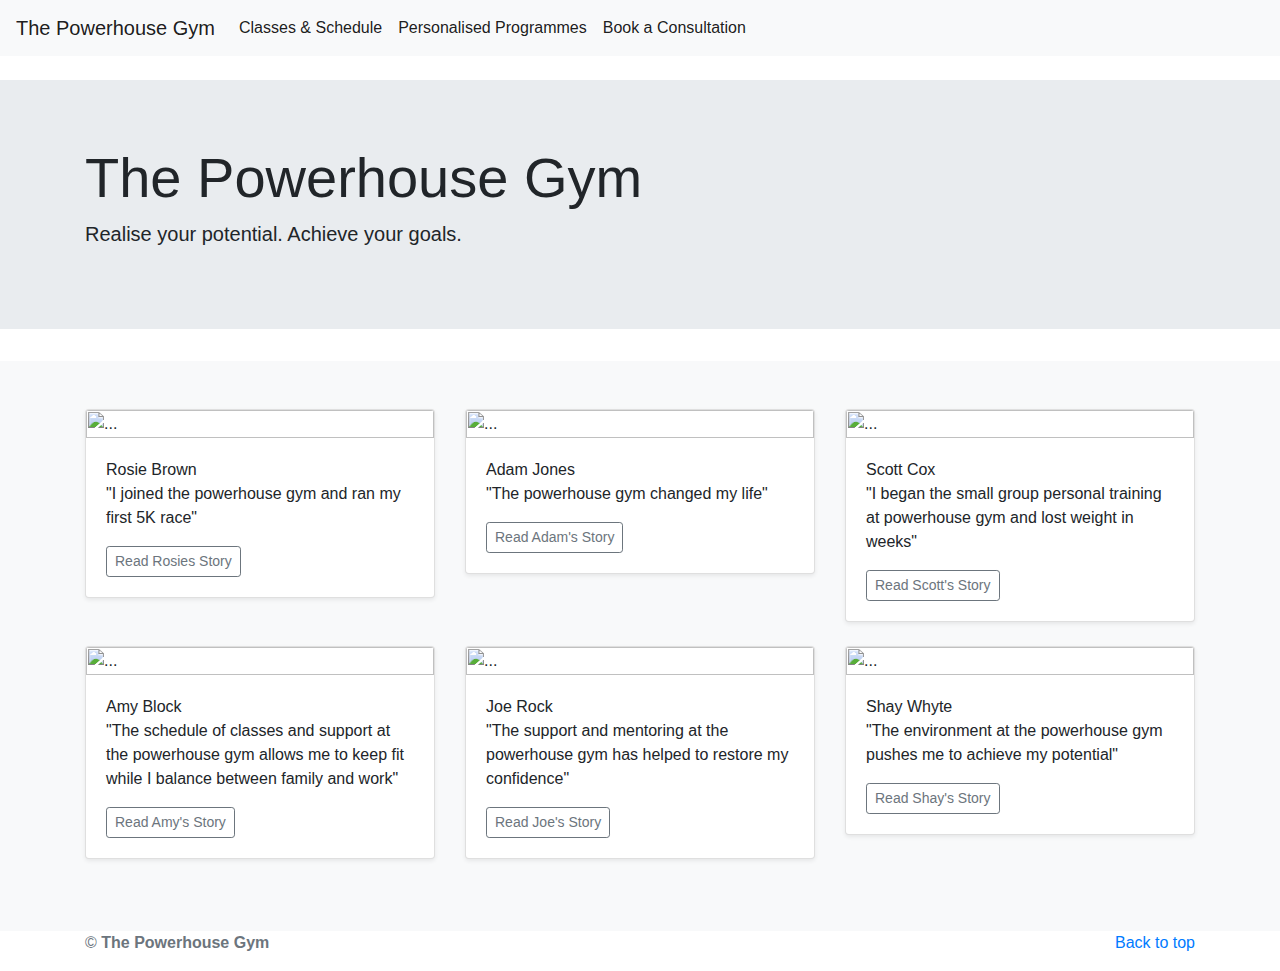
==== index.html @ 160764fe "Initial Commit" ====
<!DOCTYPE hmtl>
<html>
	<head>
		<title>The Powerhouse Gym</title>
		
		<link rel="stylesheet" href="https://stackpath.bootstrapcdn.com/bootstrap/4.3.1/css/bootstrap.min.css" integrity="sha384-ggOyR0iXCbMQv3Xipma34MD+dH/1fQ784/j6cY/iJTQUOhcWr7x9JvoRxT2MZw1T" crossorigin="anonymous">
		<link rel="stylesheet" href="https://stackpath.bootstrapcdn.com/bootstrap/4.3.1/css/bootstrap.min.css" integrity="sha384-ggOyR0iXCbMQv3Xipma34MD+dH/1fQ784/j6cY/iJTQUOhcWr7x9JvoRxT2MZw1T" crossorigin="anonymous">
		<script src="https://stackpath.bootstrapcdn.com/bootstrap/4.3.1/js/bootstrap.min.js" integrity="sha384-JjSmVgyd0p3pXB1rRibZUAYoIIy6OrQ6VrjIEaFf/nJGzIxFDsf4x0xIM+B07jRM" crossorigin="anonymous"></script>
		<!–– Responsive ––>
		<meta name="viewport" content="width=device-width, initial-scale=1">
		
	</head>

	<body>
		
		<!–– Navbar ––>
		
		<nav class="navbar navbar-expand-lg navbar-light bg-light">
		
		<a class="navbar-brand" href="#">The Powerhouse Gym</a>
		<button class="navbar-toggler" type="button" data-toggle="collapse" data-target="#navbarNavAltMarkup" aria-controls="navbarNavAltMarkup" aria-expanded="false" aria-label="Toggle navigation">
		<span class="navbar-toggler-icon"></span>
		</button>
		<div class="collapse navbar-collapse" id="navbarNavAltMarkup">
		<div class="navbar-nav">
		<a class="nav-item nav-link active" href="#">Classes & Schedule <span class="sr-only">(current)</span></a>
		<a class="nav-item nav-link active" href="#">Personalised Programmes <span class="sr-only">(current)</span></a>
		<a class="nav-item nav-link active" href="#">Book a Consultation <span class="sr-only">(current)</span></a>
		</div>
		</div>
		
		</nav>
		
		<span> </br> </span>
	  
		<!–– Jumbotron ––>
		
		<div class="jumbotron jumbotron-fluid">
		
			<div class="container">
			<h1 class="display-4">The Powerhouse Gym</h1>
			<p class="lead">Realise your potential. Achieve your goals.</p>
			</div>
		
		</div>
		
		
		<!–– Cards ––>
		
		<div class="album py-5 bg-light">
		<div class="container">
		<div class="row">
	 
			<div class="col-md-4">
			<div class="card mb-4 shadow-sm">
			<img src="assets/images/Rosie.jpg" class="card-img-top" alt="...">
			<div class="card-body">
			<p class="card-text">Rosie Brown<br /> "I joined the powerhouse gym and ran my first 5K race"</p>
			<div class="d-flex justify-content-between align-items-center">
			<div class="btn-group">
			<button type="button" class="btn btn-sm btn-outline-secondary">Read Rosies Story</button>
			</div>
			</div>
			</div>
			</div>
			</div>
		
			<div class="col-md-4">
			<div class="card mb-4 shadow-sm">
			<img src="assets/images/Adam.jpg" class="card-img-top" alt="...">
			<div class="card-body">
			<p class="card-text">Adam Jones<br /> "The powerhouse gym changed my life"</p>
			<div class="d-flex justify-content-between align-items-center">
			<div class="btn-group">
			<button type="button" class="btn btn-sm btn-outline-secondary">Read Adam's Story</button>
			</div>
			</div>
			</div>
			</div>
			</div>
			
			<div class="col-md-4">
			<div class="card mb-4 shadow-sm">
			<img src="assets/images/Scott.jpg" class="card-img-top" alt="...">
			<div class="card-body">
			<p class="card-text">Scott Cox<br /> "I began the small group personal training at powerhouse gym and lost weight in weeks"</p>
			<div class="d-flex justify-content-between align-items-center">
			<div class="btn-group">
			<button type="button" class="btn btn-sm btn-outline-secondary">Read Scott's Story</button>
			</div>
			</div>
			</div>
			</div>
			</div>
			
			<div class="col-md-4">
			<div class="card mb-4 shadow-sm">
			<img src="assets/images/Amy.jpg" class="card-img-top" alt="...">
			<div class="card-body">
			<p class="card-text">Amy Block<br /> "The schedule of classes and support at the powerhouse gym allows me to keep fit while I balance between family and work"</p>
			<div class="d-flex justify-content-between align-items-center">
			<div class="btn-group">
			<button type="button" class="btn btn-sm btn-outline-secondary">Read Amy's Story</button>
			</div>
			</div>
			</div>
			</div>
			</div>
			
			<div class="col-md-4">
			<div class="card mb-4 shadow-sm">
			<img src="assets/images/Joe.jpg" class="card-img-top" alt="...">
			<div class="card-body">
			<p class="card-text">Joe Rock<br /> "The support and mentoring at the powerhouse gym has helped to restore my confidence"</p>
			<div class="d-flex justify-content-between align-items-center">
			<div class="btn-group">
			<button type="button" class="btn btn-sm btn-outline-secondary">Read Joe's Story</button>
			</div>
			</div>
			</div>
			</div>
			</div>
			
			<div class="col-md-4">
			<div class="card mb-4 shadow-sm">
			<img src="assets/images/Shay.jpg" class="card-img-top" alt="...">
			<div class="card-body">
			<p class="card-text">Shay Whyte<br /> "The environment at the powerhouse gym pushes me to achieve my potential"</p>
			<div class="d-flex justify-content-between align-items-center">
			<div class="btn-group">
			<button type="button" class="btn btn-sm btn-outline-secondary">Read Shay's Story</button>
			</div>
			</div>
			</div>
			</div>
			</div>
		
		</div>
		</div>
		</div>
	
	  

		
		
	</body>
	
	
	<!–– Footer ––>
	
		<footer class="text-muted">
		
		<div class="container">
		<p class="float-right">
		<a href="#">Back to top</a>
		</p>
		<p>&copy; <strong>The Powerhouse Gym</strong></p>
		</div>
		
		</footer>
	
</html>
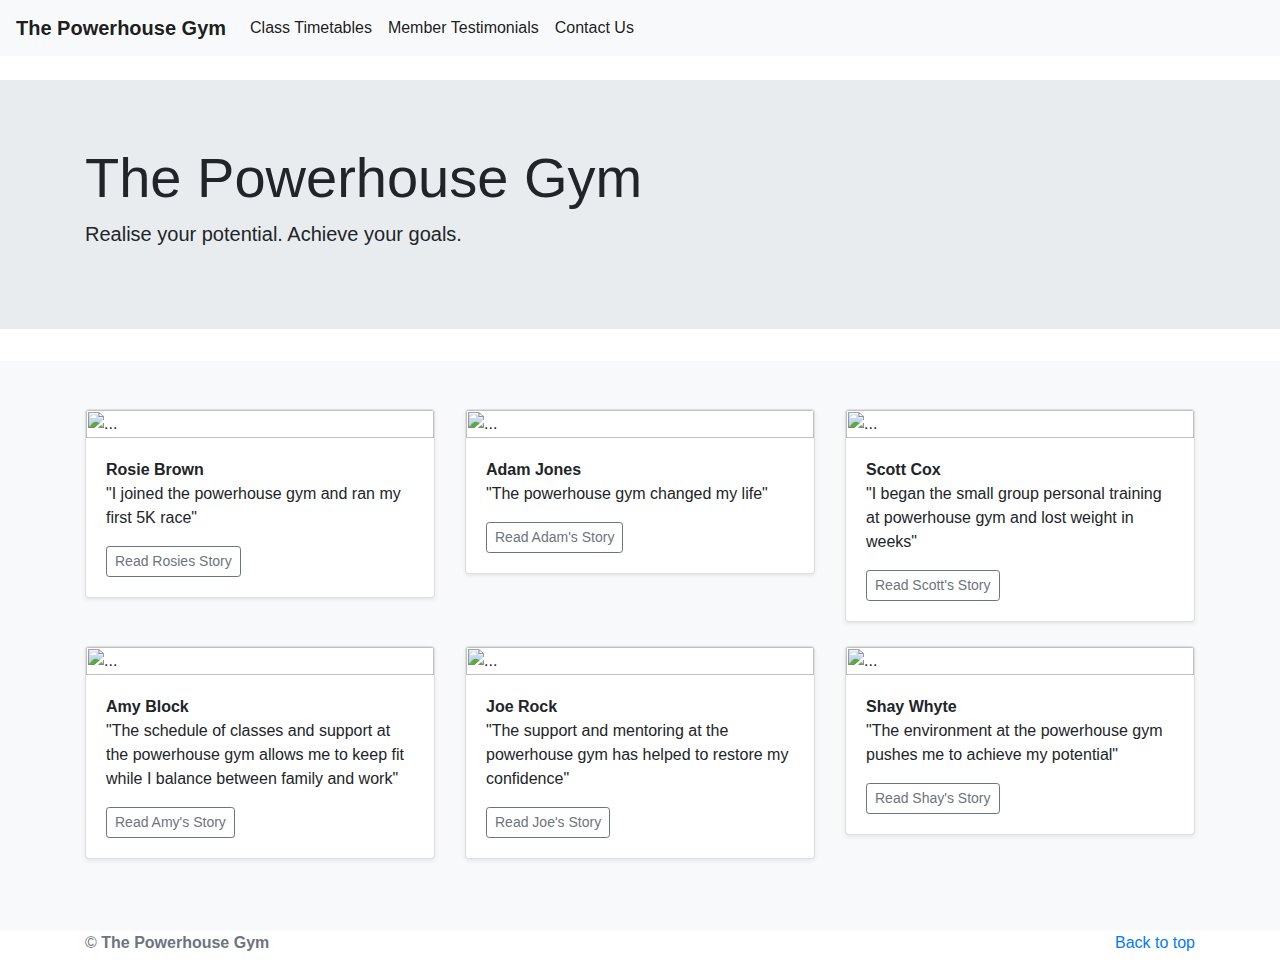
==== commit dd455a71: "Second Commit" ====
--- a/index.html
+++ b/index.html
@@ -6,6 +6,7 @@
 		<link rel="stylesheet" href="https://stackpath.bootstrapcdn.com/bootstrap/4.3.1/css/bootstrap.min.css" integrity="sha384-ggOyR0iXCbMQv3Xipma34MD+dH/1fQ784/j6cY/iJTQUOhcWr7x9JvoRxT2MZw1T" crossorigin="anonymous">
 		<link rel="stylesheet" href="https://stackpath.bootstrapcdn.com/bootstrap/4.3.1/css/bootstrap.min.css" integrity="sha384-ggOyR0iXCbMQv3Xipma34MD+dH/1fQ784/j6cY/iJTQUOhcWr7x9JvoRxT2MZw1T" crossorigin="anonymous">
 		<script src="https://stackpath.bootstrapcdn.com/bootstrap/4.3.1/js/bootstrap.min.js" integrity="sha384-JjSmVgyd0p3pXB1rRibZUAYoIIy6OrQ6VrjIEaFf/nJGzIxFDsf4x0xIM+B07jRM" crossorigin="anonymous"></script>
+		
 		<!–– Responsive ––>
 		<meta name="viewport" content="width=device-width, initial-scale=1">
 		
@@ -17,15 +18,15 @@
 		
 		<nav class="navbar navbar-expand-lg navbar-light bg-light">
 		
-		<a class="navbar-brand" href="#">The Powerhouse Gym</a>
+		<a class="navbar-brand" href="#"><strong>The Powerhouse Gym</strong></a>
 		<button class="navbar-toggler" type="button" data-toggle="collapse" data-target="#navbarNavAltMarkup" aria-controls="navbarNavAltMarkup" aria-expanded="false" aria-label="Toggle navigation">
 		<span class="navbar-toggler-icon"></span>
 		</button>
 		<div class="collapse navbar-collapse" id="navbarNavAltMarkup">
 		<div class="navbar-nav">
-		<a class="nav-item nav-link active" href="#">Classes & Schedule <span class="sr-only">(current)</span></a>
-		<a class="nav-item nav-link active" href="#">Personalised Programmes <span class="sr-only">(current)</span></a>
-		<a class="nav-item nav-link active" href="#">Book a Consultation <span class="sr-only">(current)</span></a>
+		<a class="nav-item nav-link active" href="#">Class Timetables <span class="sr-only">(current)</span></a>
+		<a class="nav-item nav-link active" href="#">Member Testimonials <span class="sr-only">(current)</span></a>
+		<a class="nav-item nav-link active" href="#">Contact Us <span class="sr-only">(current)</span></a>
 		</div>
 		</div>
 		
@@ -38,7 +39,7 @@
 		<div class="jumbotron jumbotron-fluid">
 		
 			<div class="container">
-			<h1 class="display-4">The Powerhouse Gym</h1>
+			<h1 class="display-4"><strong>The Powerhouse Gym</strong></h1>
 			<p class="lead">Realise your potential. Achieve your goals.</p>
 			</div>
 		
@@ -55,7 +56,7 @@
 			<div class="card mb-4 shadow-sm">
 			<img src="assets/images/Rosie.jpg" class="card-img-top" alt="...">
 			<div class="card-body">
-			<p class="card-text">Rosie Brown<br /> "I joined the powerhouse gym and ran my first 5K race"</p>
+			<p class="card-text"><strong>Rosie Brown</strong><br /> "I joined the powerhouse gym and ran my first 5K race"</p>
 			<div class="d-flex justify-content-between align-items-center">
 			<div class="btn-group">
 			<button type="button" class="btn btn-sm btn-outline-secondary">Read Rosies Story</button>
@@ -69,7 +70,7 @@
 			<div class="card mb-4 shadow-sm">
 			<img src="assets/images/Adam.jpg" class="card-img-top" alt="...">
 			<div class="card-body">
-			<p class="card-text">Adam Jones<br /> "The powerhouse gym changed my life"</p>
+			<p class="card-text"><strong>Adam Jones</strong><br /> "The powerhouse gym changed my life"</p>
 			<div class="d-flex justify-content-between align-items-center">
 			<div class="btn-group">
 			<button type="button" class="btn btn-sm btn-outline-secondary">Read Adam's Story</button>
@@ -83,7 +84,7 @@
 			<div class="card mb-4 shadow-sm">
 			<img src="assets/images/Scott.jpg" class="card-img-top" alt="...">
 			<div class="card-body">
-			<p class="card-text">Scott Cox<br /> "I began the small group personal training at powerhouse gym and lost weight in weeks"</p>
+			<p class="card-text"><strong>Scott Cox</strong><br /> "I began the small group personal training at powerhouse gym and lost weight in weeks"</p>
 			<div class="d-flex justify-content-between align-items-center">
 			<div class="btn-group">
 			<button type="button" class="btn btn-sm btn-outline-secondary">Read Scott's Story</button>
@@ -97,7 +98,7 @@
 			<div class="card mb-4 shadow-sm">
 			<img src="assets/images/Amy.jpg" class="card-img-top" alt="...">
 			<div class="card-body">
-			<p class="card-text">Amy Block<br /> "The schedule of classes and support at the powerhouse gym allows me to keep fit while I balance between family and work"</p>
+			<p class="card-text"><strong>Amy Block</strong><br /> "The schedule of classes and support at the powerhouse gym allows me to keep fit while I balance between family and work"</p>
 			<div class="d-flex justify-content-between align-items-center">
 			<div class="btn-group">
 			<button type="button" class="btn btn-sm btn-outline-secondary">Read Amy's Story</button>
@@ -111,7 +112,7 @@
 			<div class="card mb-4 shadow-sm">
 			<img src="assets/images/Joe.jpg" class="card-img-top" alt="...">
 			<div class="card-body">
-			<p class="card-text">Joe Rock<br /> "The support and mentoring at the powerhouse gym has helped to restore my confidence"</p>
+			<p class="card-text"><strong>Joe Rock</strong><br /> "The support and mentoring at the powerhouse gym has helped to restore my confidence"</p>
 			<div class="d-flex justify-content-between align-items-center">
 			<div class="btn-group">
 			<button type="button" class="btn btn-sm btn-outline-secondary">Read Joe's Story</button>
@@ -125,7 +126,7 @@
 			<div class="card mb-4 shadow-sm">
 			<img src="assets/images/Shay.jpg" class="card-img-top" alt="...">
 			<div class="card-body">
-			<p class="card-text">Shay Whyte<br /> "The environment at the powerhouse gym pushes me to achieve my potential"</p>
+			<p class="card-text"><strong>Shay Whyte</strong><br /> "The environment at the powerhouse gym pushes me to achieve my potential"</p>
 			<div class="d-flex justify-content-between align-items-center">
 			<div class="btn-group">
 			<button type="button" class="btn btn-sm btn-outline-secondary">Read Shay's Story</button>
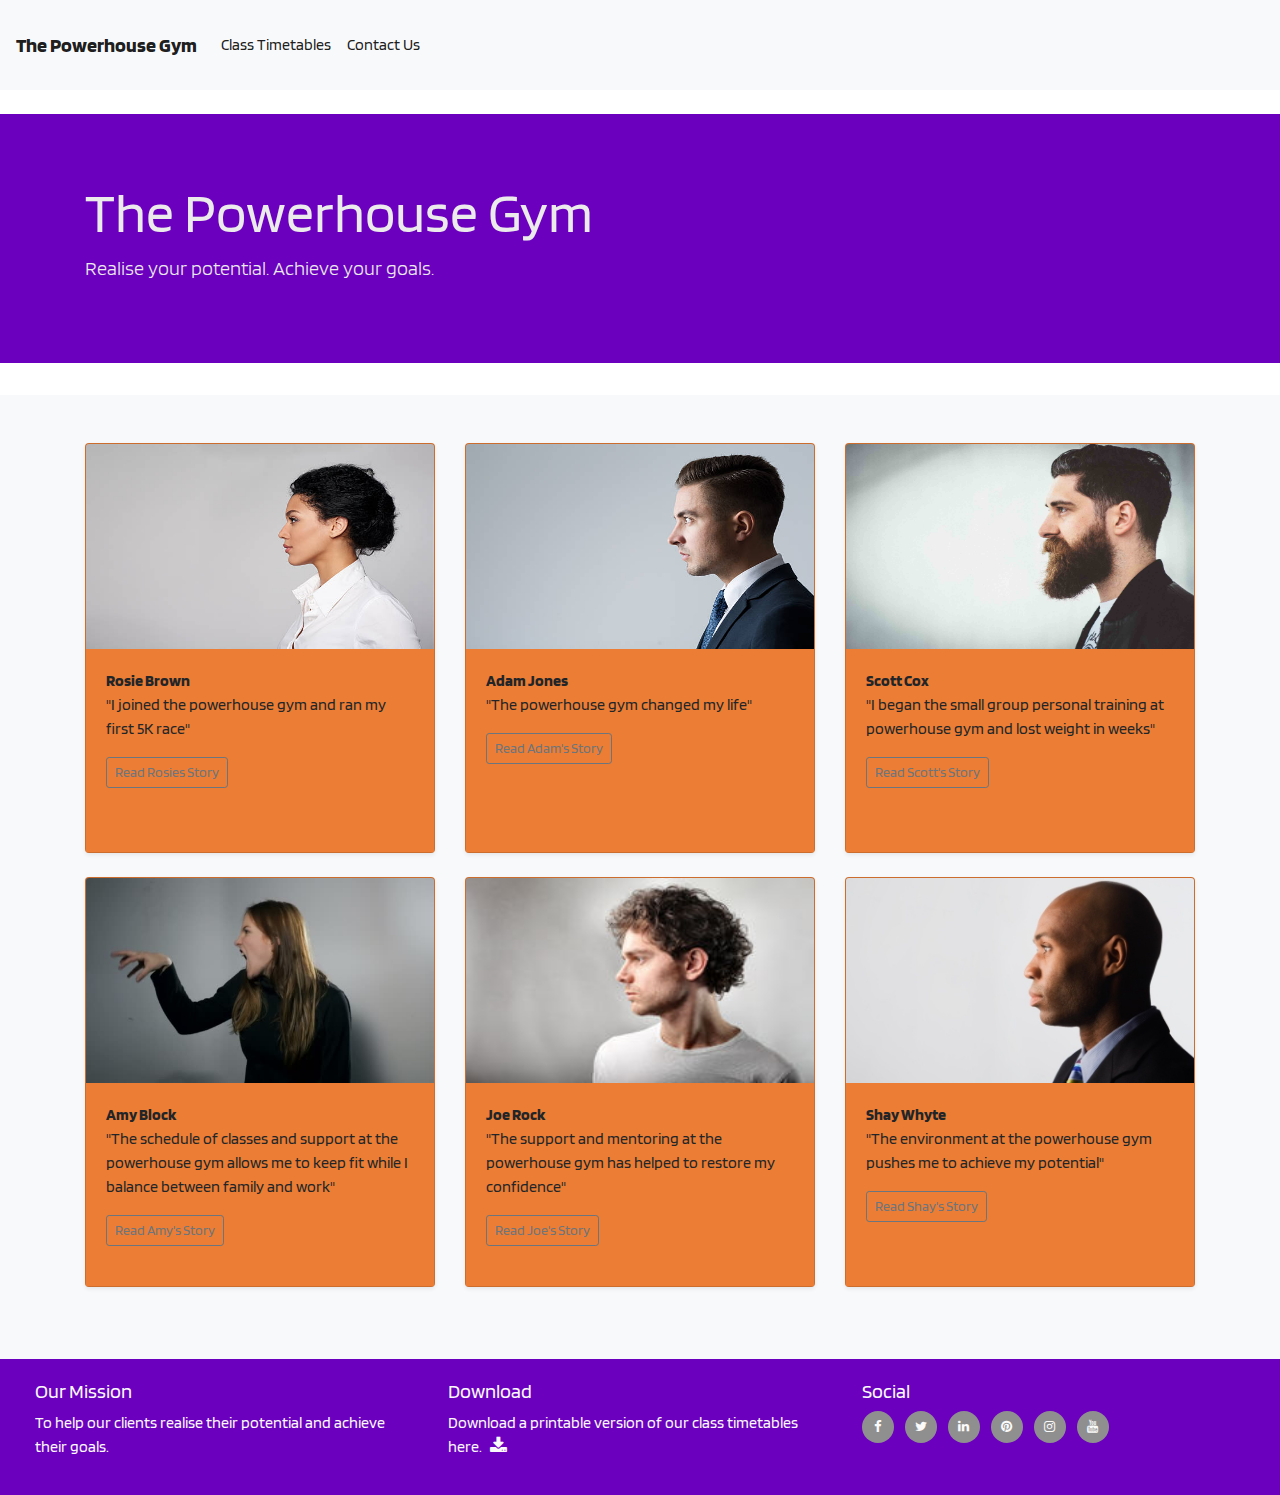
==== commit 66d319af: "updated footer and styling" ====
--- a/index.html
+++ b/index.html
@@ -6,6 +6,9 @@
 		<link rel="stylesheet" href="https://stackpath.bootstrapcdn.com/bootstrap/4.3.1/css/bootstrap.min.css" integrity="sha384-ggOyR0iXCbMQv3Xipma34MD+dH/1fQ784/j6cY/iJTQUOhcWr7x9JvoRxT2MZw1T" crossorigin="anonymous">
 		<link rel="stylesheet" href="https://stackpath.bootstrapcdn.com/bootstrap/4.3.1/css/bootstrap.min.css" integrity="sha384-ggOyR0iXCbMQv3Xipma34MD+dH/1fQ784/j6cY/iJTQUOhcWr7x9JvoRxT2MZw1T" crossorigin="anonymous">
 		<script src="https://stackpath.bootstrapcdn.com/bootstrap/4.3.1/js/bootstrap.min.js" integrity="sha384-JjSmVgyd0p3pXB1rRibZUAYoIIy6OrQ6VrjIEaFf/nJGzIxFDsf4x0xIM+B07jRM" crossorigin="anonymous"></script>
+		<link rel="stylesheet" type="text/css" href="style.css" />
+		<link rel="stylesheet" href="https://maxcdn.bootstrapcdn.com/font-awesome/4.7.0/css/font-awesome.min.css" type="text/css" />
+		<link href="https://fonts.googleapis.com/css?family=Blinker&display=swap" rel="stylesheet">
 		
 		<!–– Responsive ––>
 		<meta name="viewport" content="width=device-width, initial-scale=1">
@@ -24,9 +27,8 @@
 		</button>
 		<div class="collapse navbar-collapse" id="navbarNavAltMarkup">
 		<div class="navbar-nav">
-		<a class="nav-item nav-link active" href="#">Class Timetables <span class="sr-only">(current)</span></a>
-		<a class="nav-item nav-link active" href="#">Member Testimonials <span class="sr-only">(current)</span></a>
-		<a class="nav-item nav-link active" href="#">Contact Us <span class="sr-only">(current)</span></a>
+		<a class="nav-item nav-link active" href="timetables.html">Class Timetables <span class="sr-only">(current)</span></a>
+		<a class="nav-item nav-link active" href="contact.html">Contact Us<span class="sr-only">(current)</span></a>
 		</div>
 		</div>
 		
@@ -149,15 +151,66 @@
 	
 	<!–– Footer ––>
 	
-		<footer class="text-muted">
-		
-		<div class="container">
-		<p class="float-right">
-		<a href="#">Back to top</a>
-		</p>
-		<p>&copy; <strong>The Powerhouse Gym</strong></p>
-		</div>
-		
-		</footer>
+		<footer class="container-fluid">
+        <div id="footer-details" class="row">
+            <div class="col-sm-4">
+                <h5 class="uppercase general-sub">Our Mission</h5>
+                <p class="inline-block">
+                    To help our clients realise their potential and achieve their goals.
+                </p>
+            </div>
+            <div class="col-sm-4">
+                <h5 class="uppercase general-sub">Download</h5>
+                <p class="inline-block">
+                    Download a printable version of our class timetables here.
+                    <a href="assets/cv/sample-cv.pdf" target="_blank" class="cv-pdf">
+                        <i class="fa fa-download" aria-hidden="true"></i>
+                        <span class="sr-only">Download link.</span>
+                    </a>
+                </p>
+            </div>
+            <div class="col-sm-4">
+                <h5 class="uppercase general-sub">Social</h5>
+                <ul class="list-inline social-links">
+                    <li class="list-inline-item">
+                        <a target="_blank" href="#">
+                            <i class="fa fa-facebook" aria-hidden="true"></i>
+                            <span class="sr-only">Facebook</span>
+                        </a>
+                    </li>
+                    <li class="list-inline-item">
+                        <a target="_blank" href="#">
+                            <i class="fa fa-twitter" aria-hidden="true"></i>
+                            <span class="sr-only">Twitter</span>
+                        </a>
+                    </li>
+                    <li class="list-inline-item">
+                        <a target="_blank" href="#">
+                            <i class="fa fa-linkedin" aria-hidden="true"></i>
+                            <span class="sr-only">LinkedIn</span>
+                        </a>
+                    </li>
+                    <li class="list-inline-item">
+                        <a target="_blank" href="#">
+                            <i class="fa fa-pinterest" aria-hidden="true"></i>
+                            <span class="sr-only">Pinterest</span>
+                        </a>
+                    </li>
+                    <li class="list-inline-item">
+                        <a target="_blank" href="#">
+                            <i class="fa fa-instagram" aria-hidden="true"></i>
+                            <span class="sr-only">Instagram</span>
+                        </a>
+                    </li>
+                    <li class="list-inline-item">
+                        <a target="_blank" href="#">
+                            <i class="fa fa-youtube" aria-hidden="true"></i>
+                            <span class="sr-only">YouTube</span>
+                        </a>
+                    </li>
+                </ul>
+            </div>
+        </div>
+    </footer>
 	
 </html>--- a/style.css
+++ b/style.css
@@ -0,0 +1,132 @@
+@import url('https://fonts.googleapis.com/css?family=Roboto:100,200,300,400,500,600,700|Exo:100,200,300,400,500,600,700');
+
+/* ------------------------------------------------------------------------------ colours*/
+
+
+.jumbotron-fluid {
+  background-color: #6c00bf;
+  font-family: 'Blinker', sans-serif;
+}
+
+.display-4 {
+  color: #ebebeb;
+}
+
+.lead {
+  color: #ebebeb;
+}
+
+
+/* ------------------------------------------------------------------------------ navbar styling*/
+
+nav {
+    background-color: #6c00bf;
+    color: #6c00bf;
+    min-height: 90px;
+    font-family: 'Blinker', sans-serif;
+    margin: 0;
+}
+
+.navbar-brand {
+  color: red;
+}
+
+
+
+/* ------------------------------------------------------------------------------ index.html - cards styling*/
+
+.card {
+  background-color: #eb7d34;
+  font-family: 'Blinker', sans-serif;
+  height: 410px;
+}
+
+.card-body {
+  background-color: #eb7d34;
+  font-family: 'Blinker', sans-serif;
+}
+
+img {
+  height: 205px;
+}
+
+/* ------------------------------------------------------------------------------ timetables.html styling*/
+
+.timetables-schedules {
+  display: block;
+  margin-left: auto;
+  margin-right: auto;
+  width: 50%;
+}
+
+
+
+
+
+
+
+
+
+/* ------------------------------------------------------------------------------ contact.html styling*/
+
+.margin-bottom-10 {
+  margin-bottom: 10px;
+}
+
+/* ------------------------------------------------------------------------------ footer styling*/
+
+footer {
+    background-color: #6c00bf;
+    color: #fafafa;
+    min-height: 120px;
+    font-family: 'Blinker', sans-serif;
+    margin: 0;
+}
+
+.cv-pdf i {
+    font-size: 18px;
+    color: #fafafa;
+    text-align: center;
+    padding-left: 5px;
+    transition: all 0.35s ease-in-out;
+    -moz-transition: all 0.35s ease-in-out;
+    -webkit-transition: all 0.35s ease-in-out;
+    -o-transition: all 0.35s ease-in-out;
+}
+
+.cv-pdf i:hover {
+    color: #e84610;
+}
+
+.social-links {
+    padding-bottom: 15px;
+}
+
+.social-links li a i {
+    width: 32px;
+    height: 32px;
+    padding: 12px 0;
+    border-radius: 50%;
+    font-size: 13px;
+    line-height: 7px;
+    text-align: center;
+    color: #fafafa;
+    background: #8f8f8f;
+    transition: all 0.35s ease-in-out;
+    -moz-transition: all 0.35s ease-in-out;
+    -webkit-transition: all 0.35s ease-in-out;
+    -o-transition: all 0.35s ease-in-out;
+}
+
+.social-links li a i:hover {
+    background: #e84610;
+}
+
+#footer-details {
+    padding: 20px;
+}
+
+.sr-only {
+  background: blue;
+}
+}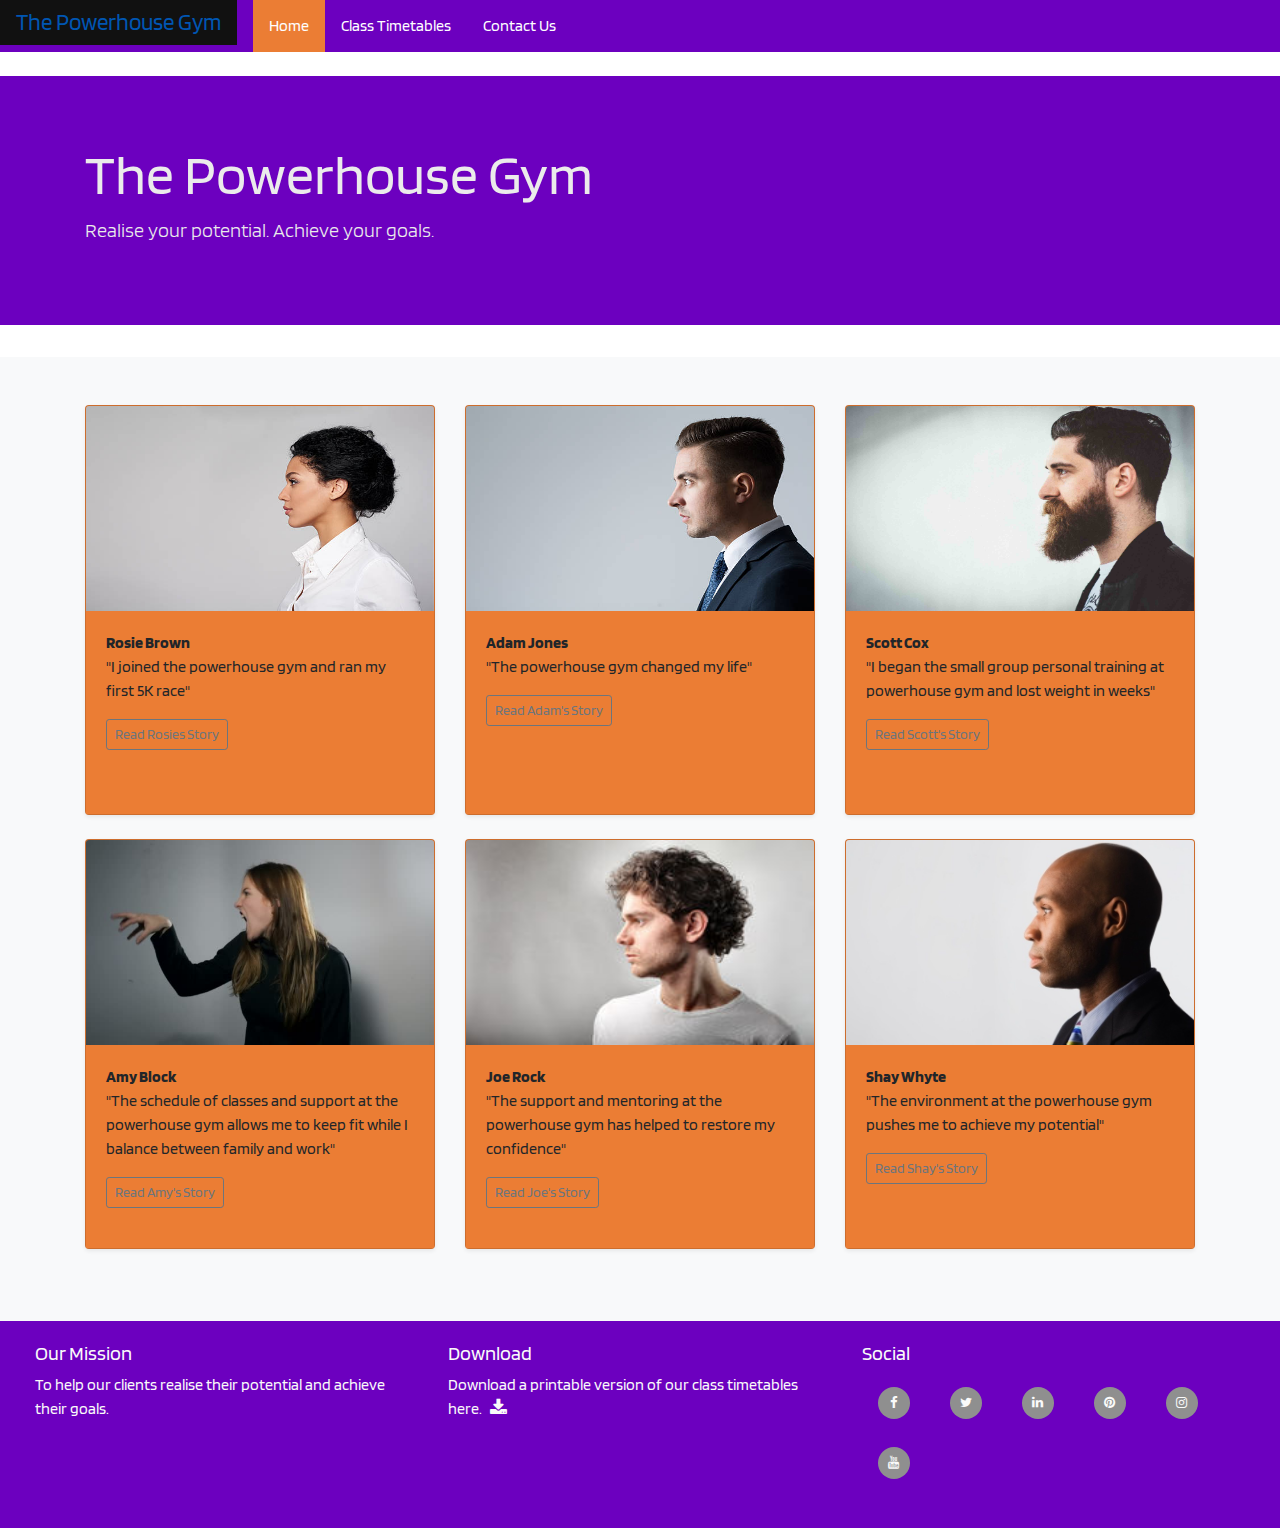
==== commit 55f25e79: "Updated NavBar" ====
--- a/index.html
+++ b/index.html
@@ -19,20 +19,14 @@
 		
 		<!–– Navbar ––>
 		
-		<nav class="navbar navbar-expand-lg navbar-light bg-light">
-		
-		<a class="navbar-brand" href="#"><strong>The Powerhouse Gym</strong></a>
-		<button class="navbar-toggler" type="button" data-toggle="collapse" data-target="#navbarNavAltMarkup" aria-controls="navbarNavAltMarkup" aria-expanded="false" aria-label="Toggle navigation">
-		<span class="navbar-toggler-icon"></span>
-		</button>
-		<div class="collapse navbar-collapse" id="navbarNavAltMarkup">
-		<div class="navbar-nav">
-		<a class="nav-item nav-link active" href="timetables.html">Class Timetables <span class="sr-only">(current)</span></a>
-		<a class="nav-item nav-link active" href="contact.html">Contact Us<span class="sr-only">(current)</span></a>
-		</div>
-		</div>
-		
-		</nav>
+		<ul>
+			
+			<li><a class="navbar-brand" href="#">The Powerhouse Gym</a></li>
+	  		<li><a class="active" href="#home">Home</a></li>
+	  		<li><a href="#news">Class Timetables</a></li>
+	  		<li><a href="#contact">Contact Us</a></li>
+	  		
+		</ul>
 		
 		<span> </br> </span>
 	  
--- a/style.css
+++ b/style.css
@@ -19,19 +19,38 @@
 
 /* ------------------------------------------------------------------------------ navbar styling*/
 
-nav {
-    background-color: #6c00bf;
-    color: #6c00bf;
-    min-height: 90px;
-    font-family: 'Blinker', sans-serif;
-    margin: 0;
+ul {
+  list-style-type: none;
+  margin: 0;
+  padding: 0;
+  overflow: hidden;
+  background-color: #6c00bf;
+  font-family: 'Blinker', sans-serif;
+}
+
+li {
+  float: left;
+}
+
+li a {
+  display: block;
+  color: white;
+  text-align: center;
+  padding: 14px 16px;
+  text-decoration: none;
+}
+
+li a:hover:not(.active) {
+  background-color: #111;
+}
+
+.active {
+  background-color: #eb7d34;
 }
 
 .navbar-brand {
-  color: red;
+  font-size: 23px;
 }
-
-
 
 /* ------------------------------------------------------------------------------ index.html - cards styling*/
 
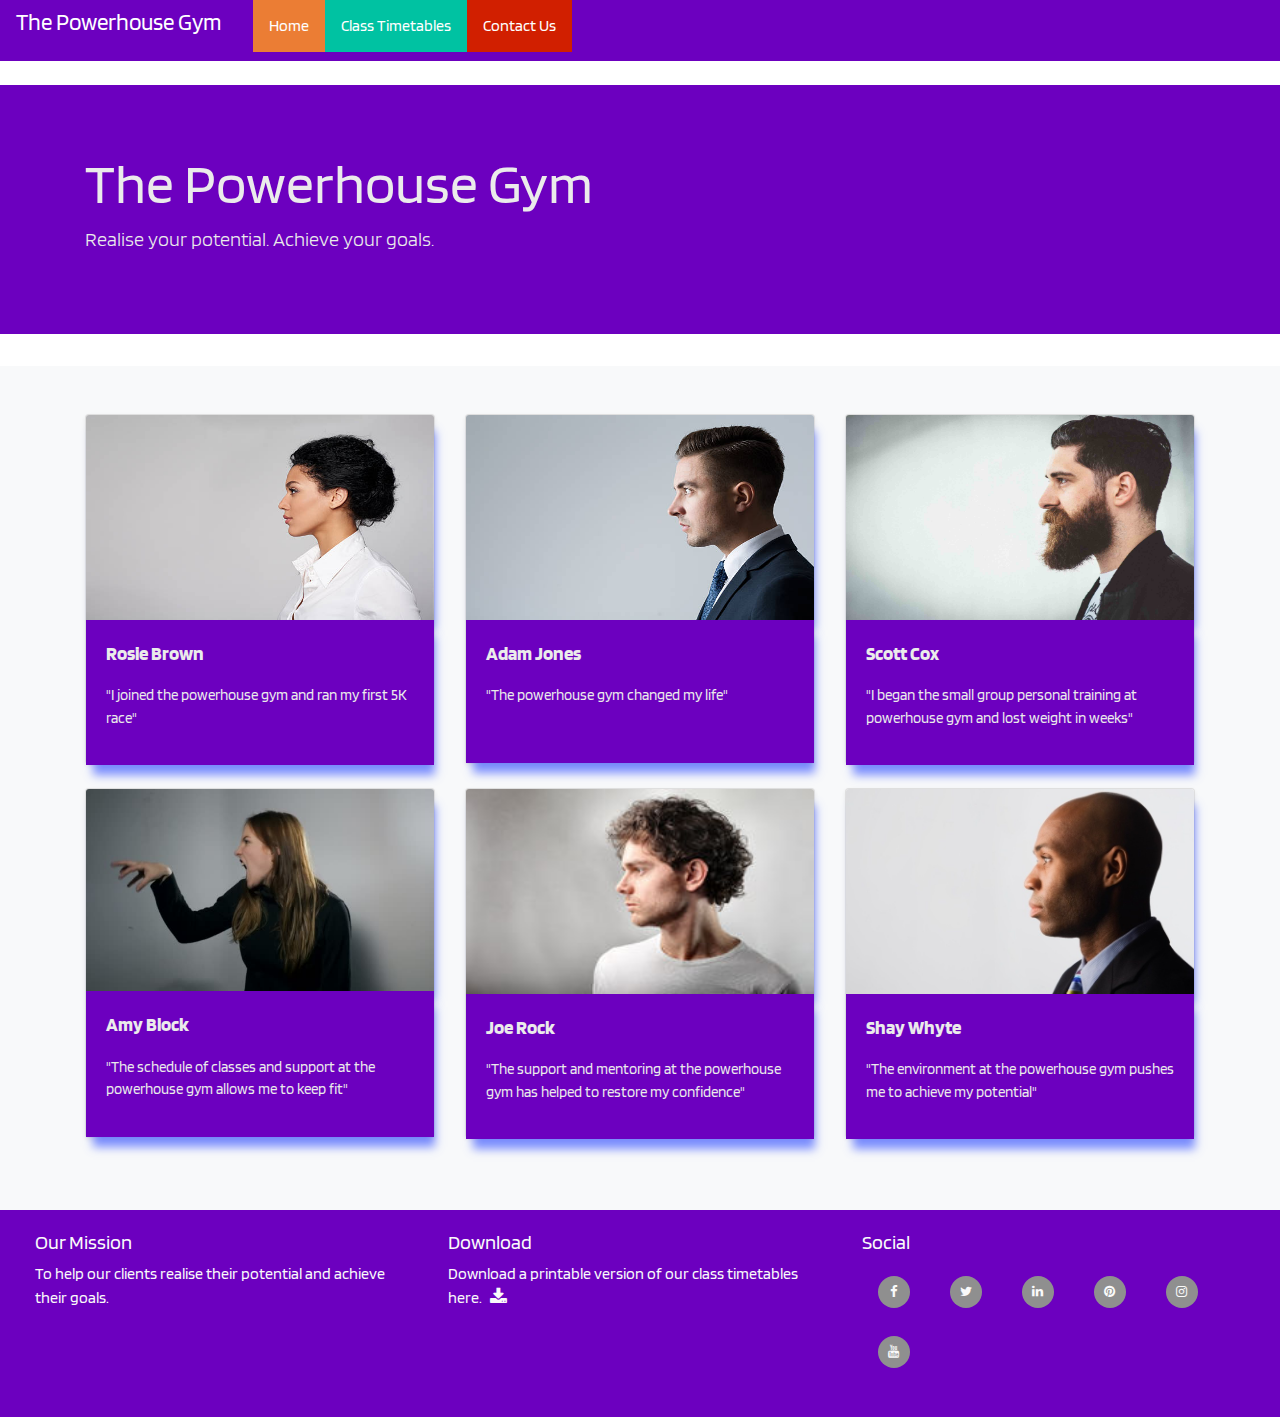
==== commit 6c5d984d: "Commit includes changes made after review with mentor" ====
--- a/index.html
+++ b/index.html
@@ -1,151 +1,134 @@
 <!DOCTYPE hmtl>
 <html>
-	<head>
-		<title>The Powerhouse Gym</title>
-		
-		<link rel="stylesheet" href="https://stackpath.bootstrapcdn.com/bootstrap/4.3.1/css/bootstrap.min.css" integrity="sha384-ggOyR0iXCbMQv3Xipma34MD+dH/1fQ784/j6cY/iJTQUOhcWr7x9JvoRxT2MZw1T" crossorigin="anonymous">
-		<link rel="stylesheet" href="https://stackpath.bootstrapcdn.com/bootstrap/4.3.1/css/bootstrap.min.css" integrity="sha384-ggOyR0iXCbMQv3Xipma34MD+dH/1fQ784/j6cY/iJTQUOhcWr7x9JvoRxT2MZw1T" crossorigin="anonymous">
-		<script src="https://stackpath.bootstrapcdn.com/bootstrap/4.3.1/js/bootstrap.min.js" integrity="sha384-JjSmVgyd0p3pXB1rRibZUAYoIIy6OrQ6VrjIEaFf/nJGzIxFDsf4x0xIM+B07jRM" crossorigin="anonymous"></script>
-		<link rel="stylesheet" type="text/css" href="style.css" />
-		<link rel="stylesheet" href="https://maxcdn.bootstrapcdn.com/font-awesome/4.7.0/css/font-awesome.min.css" type="text/css" />
-		<link href="https://fonts.googleapis.com/css?family=Blinker&display=swap" rel="stylesheet">
-		
-		<!–– Responsive ––>
-		<meta name="viewport" content="width=device-width, initial-scale=1">
-		
-	</head>
 
-	<body>
-		
-		<!–– Navbar ––>
-		
-		<ul>
-			
-			<li><a class="navbar-brand" href="#">The Powerhouse Gym</a></li>
-	  		<li><a class="active" href="#home">Home</a></li>
-	  		<li><a href="#news">Class Timetables</a></li>
-	  		<li><a href="#contact">Contact Us</a></li>
-	  		
-		</ul>
-		
-		<span> </br> </span>
-	  
-		<!–– Jumbotron ––>
-		
-		<div class="jumbotron jumbotron-fluid">
-		
-			<div class="container">
-			<h1 class="display-4"><strong>The Powerhouse Gym</strong></h1>
-			<p class="lead">Realise your potential. Achieve your goals.</p>
-			</div>
-		
-		</div>
-		
-		
-		<!–– Cards ––>
-		
-		<div class="album py-5 bg-light">
-		<div class="container">
-		<div class="row">
-	 
-			<div class="col-md-4">
-			<div class="card mb-4 shadow-sm">
-			<img src="assets/images/Rosie.jpg" class="card-img-top" alt="...">
-			<div class="card-body">
-			<p class="card-text"><strong>Rosie Brown</strong><br /> "I joined the powerhouse gym and ran my first 5K race"</p>
-			<div class="d-flex justify-content-between align-items-center">
-			<div class="btn-group">
-			<button type="button" class="btn btn-sm btn-outline-secondary">Read Rosies Story</button>
-			</div>
-			</div>
-			</div>
-			</div>
-			</div>
-		
-			<div class="col-md-4">
-			<div class="card mb-4 shadow-sm">
-			<img src="assets/images/Adam.jpg" class="card-img-top" alt="...">
-			<div class="card-body">
-			<p class="card-text"><strong>Adam Jones</strong><br /> "The powerhouse gym changed my life"</p>
-			<div class="d-flex justify-content-between align-items-center">
-			<div class="btn-group">
-			<button type="button" class="btn btn-sm btn-outline-secondary">Read Adam's Story</button>
-			</div>
-			</div>
-			</div>
-			</div>
-			</div>
-			
-			<div class="col-md-4">
-			<div class="card mb-4 shadow-sm">
-			<img src="assets/images/Scott.jpg" class="card-img-top" alt="...">
-			<div class="card-body">
-			<p class="card-text"><strong>Scott Cox</strong><br /> "I began the small group personal training at powerhouse gym and lost weight in weeks"</p>
-			<div class="d-flex justify-content-between align-items-center">
-			<div class="btn-group">
-			<button type="button" class="btn btn-sm btn-outline-secondary">Read Scott's Story</button>
-			</div>
-			</div>
-			</div>
-			</div>
-			</div>
-			
-			<div class="col-md-4">
-			<div class="card mb-4 shadow-sm">
-			<img src="assets/images/Amy.jpg" class="card-img-top" alt="...">
-			<div class="card-body">
-			<p class="card-text"><strong>Amy Block</strong><br /> "The schedule of classes and support at the powerhouse gym allows me to keep fit while I balance between family and work"</p>
-			<div class="d-flex justify-content-between align-items-center">
-			<div class="btn-group">
-			<button type="button" class="btn btn-sm btn-outline-secondary">Read Amy's Story</button>
-			</div>
-			</div>
-			</div>
-			</div>
-			</div>
-			
-			<div class="col-md-4">
-			<div class="card mb-4 shadow-sm">
-			<img src="assets/images/Joe.jpg" class="card-img-top" alt="...">
-			<div class="card-body">
-			<p class="card-text"><strong>Joe Rock</strong><br /> "The support and mentoring at the powerhouse gym has helped to restore my confidence"</p>
-			<div class="d-flex justify-content-between align-items-center">
-			<div class="btn-group">
-			<button type="button" class="btn btn-sm btn-outline-secondary">Read Joe's Story</button>
-			</div>
-			</div>
-			</div>
-			</div>
-			</div>
-			
-			<div class="col-md-4">
-			<div class="card mb-4 shadow-sm">
-			<img src="assets/images/Shay.jpg" class="card-img-top" alt="...">
-			<div class="card-body">
-			<p class="card-text"><strong>Shay Whyte</strong><br /> "The environment at the powerhouse gym pushes me to achieve my potential"</p>
-			<div class="d-flex justify-content-between align-items-center">
-			<div class="btn-group">
-			<button type="button" class="btn btn-sm btn-outline-secondary">Read Shay's Story</button>
-			</div>
-			</div>
-			</div>
-			</div>
-			</div>
-		
-		</div>
-		</div>
-		</div>
-	
-	  
+<head>
+    <title>The Powerhouse Gym</title>
 
-		
-		
-	</body>
-	
-	
-	<!–– Footer ––>
-	
-		<footer class="container-fluid">
+    <link rel="stylesheet" href="https://stackpath.bootstrapcdn.com/bootstrap/4.3.1/css/bootstrap.min.css" integrity="sha384-ggOyR0iXCbMQv3Xipma34MD+dH/1fQ784/j6cY/iJTQUOhcWr7x9JvoRxT2MZw1T" crossorigin="anonymous">
+    <link rel="stylesheet" href="https://stackpath.bootstrapcdn.com/bootstrap/4.3.1/css/bootstrap.min.css" integrity="sha384-ggOyR0iXCbMQv3Xipma34MD+dH/1fQ784/j6cY/iJTQUOhcWr7x9JvoRxT2MZw1T" crossorigin="anonymous">
+    <script src="https://stackpath.bootstrapcdn.com/bootstrap/4.3.1/js/bootstrap.min.js" integrity="sha384-JjSmVgyd0p3pXB1rRibZUAYoIIy6OrQ6VrjIEaFf/nJGzIxFDsf4x0xIM+B07jRM" crossorigin="anonymous"></script>
+    <link rel="stylesheet" type="text/css" href="assets/CSS/style.css" />
+    <link rel="stylesheet" href="https://maxcdn.bootstrapcdn.com/font-awesome/4.7.0/css/font-awesome.min.css" type="text/css" />
+    <link href="https://fonts.googleapis.com/css?family=Blinker&display=swap" rel="stylesheet">
+
+    <!–– Responsive ––>
+    <meta name="viewport" content="width=device-width, initial-scale=1">
+
+</head>
+
+<body>
+
+    <!–– Navbar ––>
+
+    <ul>
+
+        <li><a class="navbar-brand" href="#"><p class="brand-text">The Powerhouse Gym</p></a></li>
+        <li><a class="active" href="/index.html">Home</a></li>
+        <li><a class="timetables" href="timetables.html">Class Timetables</a></li>
+        <li><a class="contact" href="contact.html">Contact Us</a></li>
+
+    </ul>
+
+    <span> </br> </span>
+
+    <!–– Jumbotron ––>
+
+    <div class="jumbotron jumbotron-fluid">
+
+        <div class="container">
+            <h1 class="display-4"><strong>The Powerhouse Gym</strong></h1>
+            <p class="lead">Realise your potential. Achieve your goals.</p>
+        </div>
+
+    </div>
+
+    <!–– Cards ––>
+
+    <div class="album py-5 bg-light">
+        <div class="container">
+            <div class="row">
+
+                <div class="col-md-4">
+                    <div class="card mb-4 shadow-sm">
+                        <img src="assets/images/Rosie.jpg" class="card-img-top" alt="...">
+                        <div class="card-body">
+                            <p class="member-name"><strong>Rosie Brown</strong></p>
+                            <p class="card-text">"I joined the powerhouse gym and ran my first 5K race"</p>
+                            <div class="d-flex justify-content-between align-items-center">
+                            </div>
+                        </div>
+                    </div>
+                </div>
+
+                <div class="col-md-4">
+                    <div class="card mb-4 shadow-sm">
+                        <img src="assets/images/Adam.jpg" class="card-img-top" alt="...">
+                        <div class="card-body">
+                            <p class="member-name"><strong>Adam Jones</strong></p>
+                            <p class="card-text">"The powerhouse gym changed my life"</p>
+                            <div class="d-flex justify-content-between align-items-center">
+                            </div>
+                        </div>
+                    </div>
+                </div>
+
+                <div class="col-md-4">
+                    <div class="card mb-4 shadow-sm">
+                        <img src="assets/images/Scott.jpg" class="card-img-top" alt="...">
+                        <div class="card-body">
+                            <p class="member-name"><strong>Scott Cox</strong></p>
+                            <p class="card-text">"I began the small group personal training at powerhouse gym and lost weight in weeks"</p>
+                            <div class="d-flex justify-content-between align-items-center">
+                            </div>
+                        </div>
+                    </div>
+                </div>
+
+                <span> </br> </span>
+
+                <div class="col-md-4">
+                    <div class="card mb-4 shadow-sm">
+                        <img src="assets/images/Amy.jpg" class="card-img-top" alt="...">
+                        <div class="card-body">
+                            <p class="member-name"><strong>Amy Block</strong></p>
+                            <p class="card-text">"The schedule of classes and support at the powerhouse gym allows me to keep fit"</p>
+                            <div class="d-flex justify-content-between align-items-center">
+                            </div>
+                        </div>
+                    </div>
+                </div>
+
+                <div class="col-md-4">
+                    <div class="card mb-4 shadow-sm">
+                        <img src="assets/images/Joe.jpg" class="card-img-top" alt="...">
+                        <div class="card-body">
+                            <p class="member-name"><strong>Joe Rock</strong></p>
+                            <p class="card-text">"The support and mentoring at the powerhouse gym has helped to restore my confidence"</p>
+                            <div class="d-flex justify-content-between align-items-center">
+                            </div>
+                        </div>
+                    </div>
+                </div>
+
+                <div class="col-md-4">
+                    <div class="card mb-4 shadow-sm">
+                        <img src="assets/images/Shay.jpg" class="card-img-top" alt="...">
+                        <div class="card-body">
+                            <p class="member-name"><strong>Shay Whyte</strong></p>
+                            <p class="card-text">"The environment at the powerhouse gym pushes me to achieve my potential"</p>
+                            <div class="d-flex justify-content-between align-items-center">
+                            </div>
+                        </div>
+                    </div>
+                </div>
+
+            </div>
+        </div>
+    </div>
+
+    <!–– Footer ––>
+
+    <footer class="container-fluid">
         <div id="footer-details" class="row">
             <div class="col-sm-4">
                 <h5 class="uppercase general-sub">Our Mission</h5>
@@ -157,7 +140,7 @@
                 <h5 class="uppercase general-sub">Download</h5>
                 <p class="inline-block">
                     Download a printable version of our class timetables here.
-                    <a href="assets/cv/sample-cv.pdf" target="_blank" class="cv-pdf">
+                    <a href="assets/timetables.pdf" target="_blank" class="cv-pdf">
                         <i class="fa fa-download" aria-hidden="true"></i>
                         <span class="sr-only">Download link.</span>
                     </a>
@@ -206,5 +189,7 @@
             </div>
         </div>
     </footer>
-	
+
+</body>
+
 </html>--- a/assets/CSS/style.css
+++ b/assets/CSS/style.css
@@ -0,0 +1,201 @@
+@import url('https://fonts.googleapis.com/css?family=Roboto:100,200,300,400,500,600,700|Exo:100,200,300,400,500,600,700');
+
+/* ------------------------------------------------------------------------------ jumbotron styling*/
+
+.jumbotron-fluid {
+  background-color: #6c00bf;
+  font-family: 'Blinker', sans-serif;
+}
+
+.display-4 {
+  color: #ebebeb;
+}
+
+.lead {
+  color: #ebebeb;
+}
+
+
+/* ------------------------------------------------------------------------------ navbar styling*/
+
+ul {
+  list-style-type: none;
+  margin: 0;
+  padding: 0;
+  overflow: hidden;
+  background-color: #6c00bf;
+  font-family: 'Blinker', sans-serif;
+  justify-content: center;
+  align-items: center;
+  overflow: hidden;
+}
+
+li {
+  float: left;
+}
+
+li a {
+  display: block;
+  color: white;
+  text-align: center;
+  padding: 14px 16px;
+  text-decoration: none;
+  background-color: #6c00bf;
+}
+
+
+.active {
+  background-color: #eb7d34;
+  justify-content: center;
+  align-items: center;
+  overflow: hidden;
+}
+
+.timetables {
+  background-color: #00c2a2;
+  justify-content: center;
+  align-items: center;
+  overflow: hidden;
+}
+
+.contact {
+  background-color: #d11f00;
+  justify-content: center;
+  align-items: center;
+  overflow: hidden;
+}
+
+.navbar-brand {
+  font-size: 23px;
+  background-color: #6c00bf;
+}
+
+.navbar-brand:hover:not(.active) {
+  background-color: #6c00bf;
+}
+
+.brand-text {
+  color: white;
+}
+
+/* ------------------------------------------------------------------------------ index.html - cards styling*/
+
+.card {
+  font-family: 'Blinker', sans-serif;
+  height: 350px;
+  box-shadow: 4px 13px 9px -3px rgba(81,105,255,0.75);
+}
+
+.card-body {
+  background-color: #6c00bf;
+  font-family: 'Blinker', sans-serif;
+  box-shadow: 4px 13px 9px -3px rgba(81,105,255,0.75);
+}
+
+.card-text {
+  color: #ebebeb;
+  font-size: 15px;
+}
+
+.member-name {
+  color: #ebebeb;
+  font-size: 19px;
+}
+
+img {
+  height: 205px;
+  box-shadow: 4px 13px 9px -3px rgba(81,105,255,0.75);
+}
+
+
+/* ------------------------------------------------------------------------------ timetables.html styling*/
+
+.timetables-schedules {
+  display: block;
+  margin-left: auto;
+  margin-right: auto;
+  width: 50%;
+  min-height: 450;
+}
+
+.timetable1 {
+  min-height: 400;
+}
+
+.timetable2 {
+  min-height: 400;
+}
+
+
+
+
+
+
+
+/* ------------------------------------------------------------------------------ contact.html styling*/
+
+.margin-bottom-10 {
+  margin-bottom: 22px;
+}
+
+h3  {
+  font-size: 40px;
+}
+
+/* ------------------------------------------------------------------------------ footer styling*/
+
+footer {
+    background-color: #6c00bf;
+    color: #fafafa;
+    min-height: 120px;
+    font-family: 'Blinker', sans-serif;
+    margin: 0;
+}
+
+.cv-pdf i {
+    font-size: 18px;
+    color: #fafafa;
+    text-align: center;
+    padding-left: 5px;
+    transition: all 0.35s ease-in-out;
+    -moz-transition: all 0.35s ease-in-out;
+    -webkit-transition: all 0.35s ease-in-out;
+    -o-transition: all 0.35s ease-in-out;
+}
+
+.cv-pdf i:hover {
+    color: #e84610;
+}
+
+.social-links {
+    padding-bottom: 15px;
+}
+
+.social-links li a i {
+    width: 32px;
+    height: 32px;
+    padding: 12px 0;
+    border-radius: 50%;
+    font-size: 13px;
+    line-height: 7px;
+    text-align: center;
+    color: #fafafa;
+    background: #8f8f8f;
+    transition: all 0.35s ease-in-out;
+    -moz-transition: all 0.35s ease-in-out;
+    -webkit-transition: all 0.35s ease-in-out;
+    -o-transition: all 0.35s ease-in-out;
+}
+
+.social-links li a i:hover {
+    background: #e84610;
+}
+
+#footer-details {
+    padding: 20px;
+}
+
+.sr-only {
+  background: blue;
+}
+
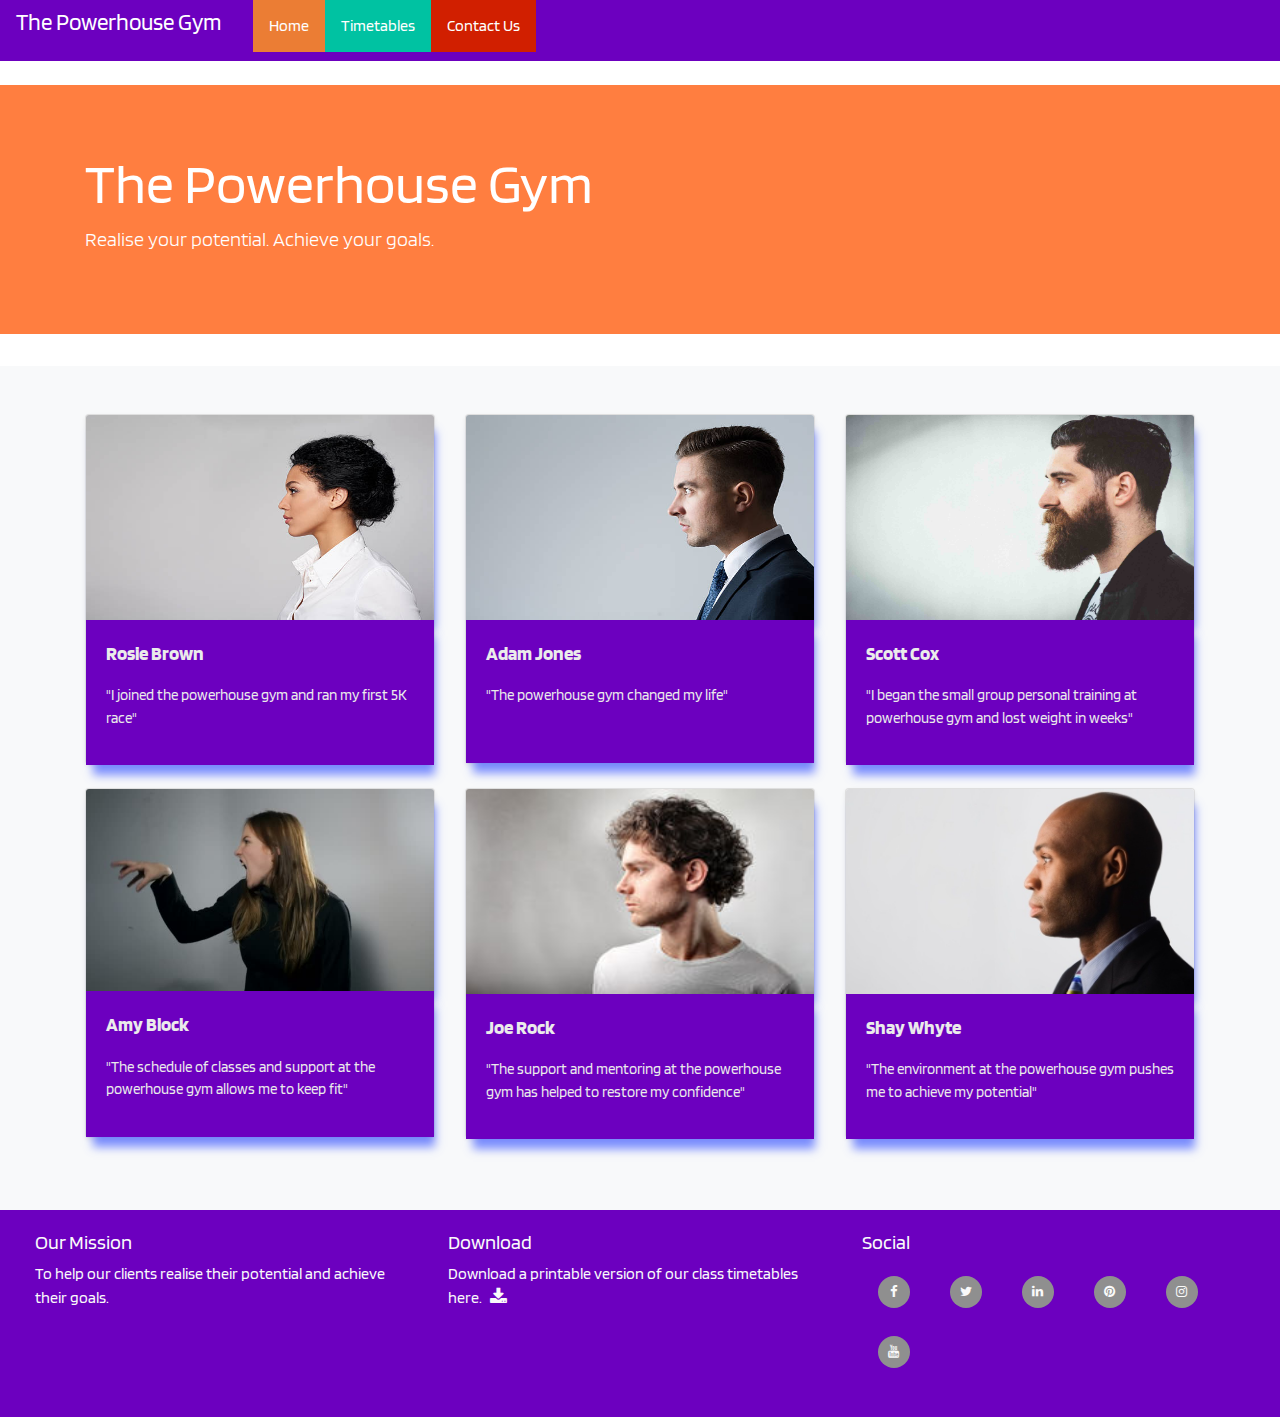
==== commit d2bbfdd4: "Added media query for navbar. Final submission" ====
--- a/index.html
+++ b/index.html
@@ -20,14 +20,17 @@
 
     <!–– Navbar ––>
 
-    <ul>
+    
+    <ul class= top-navbar>
 
         <li><a class="navbar-brand" href="#"><p class="brand-text">The Powerhouse Gym</p></a></li>
         <li><a class="active" href="/index.html">Home</a></li>
-        <li><a class="timetables" href="timetables.html">Class Timetables</a></li>
+        <li><a class="timetables" href="timetables.html">Timetables</a></li>
         <li><a class="contact" href="contact.html">Contact Us</a></li>
 
     </ul>
+    
+
 
     <span> </br> </span>
 
--- a/assets/CSS/style.css
+++ b/assets/CSS/style.css
@@ -1,18 +1,19 @@
 @import url('https://fonts.googleapis.com/css?family=Roboto:100,200,300,400,500,600,700|Exo:100,200,300,400,500,600,700');
 
+
 /* ------------------------------------------------------------------------------ jumbotron styling*/
 
 .jumbotron-fluid {
-  background-color: #6c00bf;
+  background-color: #ff7e40;
   font-family: 'Blinker', sans-serif;
 }
 
 .display-4 {
-  color: #ebebeb;
+  color: white;
 }
 
 .lead {
-  color: #ebebeb;
+  color: white;
 }
 
 
@@ -30,6 +31,7 @@
   overflow: hidden;
 }
 
+
 li {
   float: left;
 }
@@ -77,6 +79,21 @@
 .brand-text {
   color: white;
 }
+
+
+@media (min-width: 600px) {
+  .top-navbar {
+  
+}
+}
+
+@media (max-width: 600px) {
+  .top-navbar {
+  display: grid
+}
+}
+
+
 
 /* ------------------------------------------------------------------------------ index.html - cards styling*/
 
@@ -118,19 +135,21 @@
   min-height: 450;
 }
 
-.timetable1 {
-  min-height: 400;
-}
-
-.timetable2 {
-  min-height: 400;
-}
-
-
-
-
-
-
+.calendar {
+  width: 50%;
+}
+
+@media (min-width: 600px) {
+  .timetables-schedules {
+  width: 50%
+}
+}
+
+@media (max-width: 600px) {
+  .timetables-schedules {
+  width: 84%
+}
+}
 
 /* ------------------------------------------------------------------------------ contact.html styling*/
 
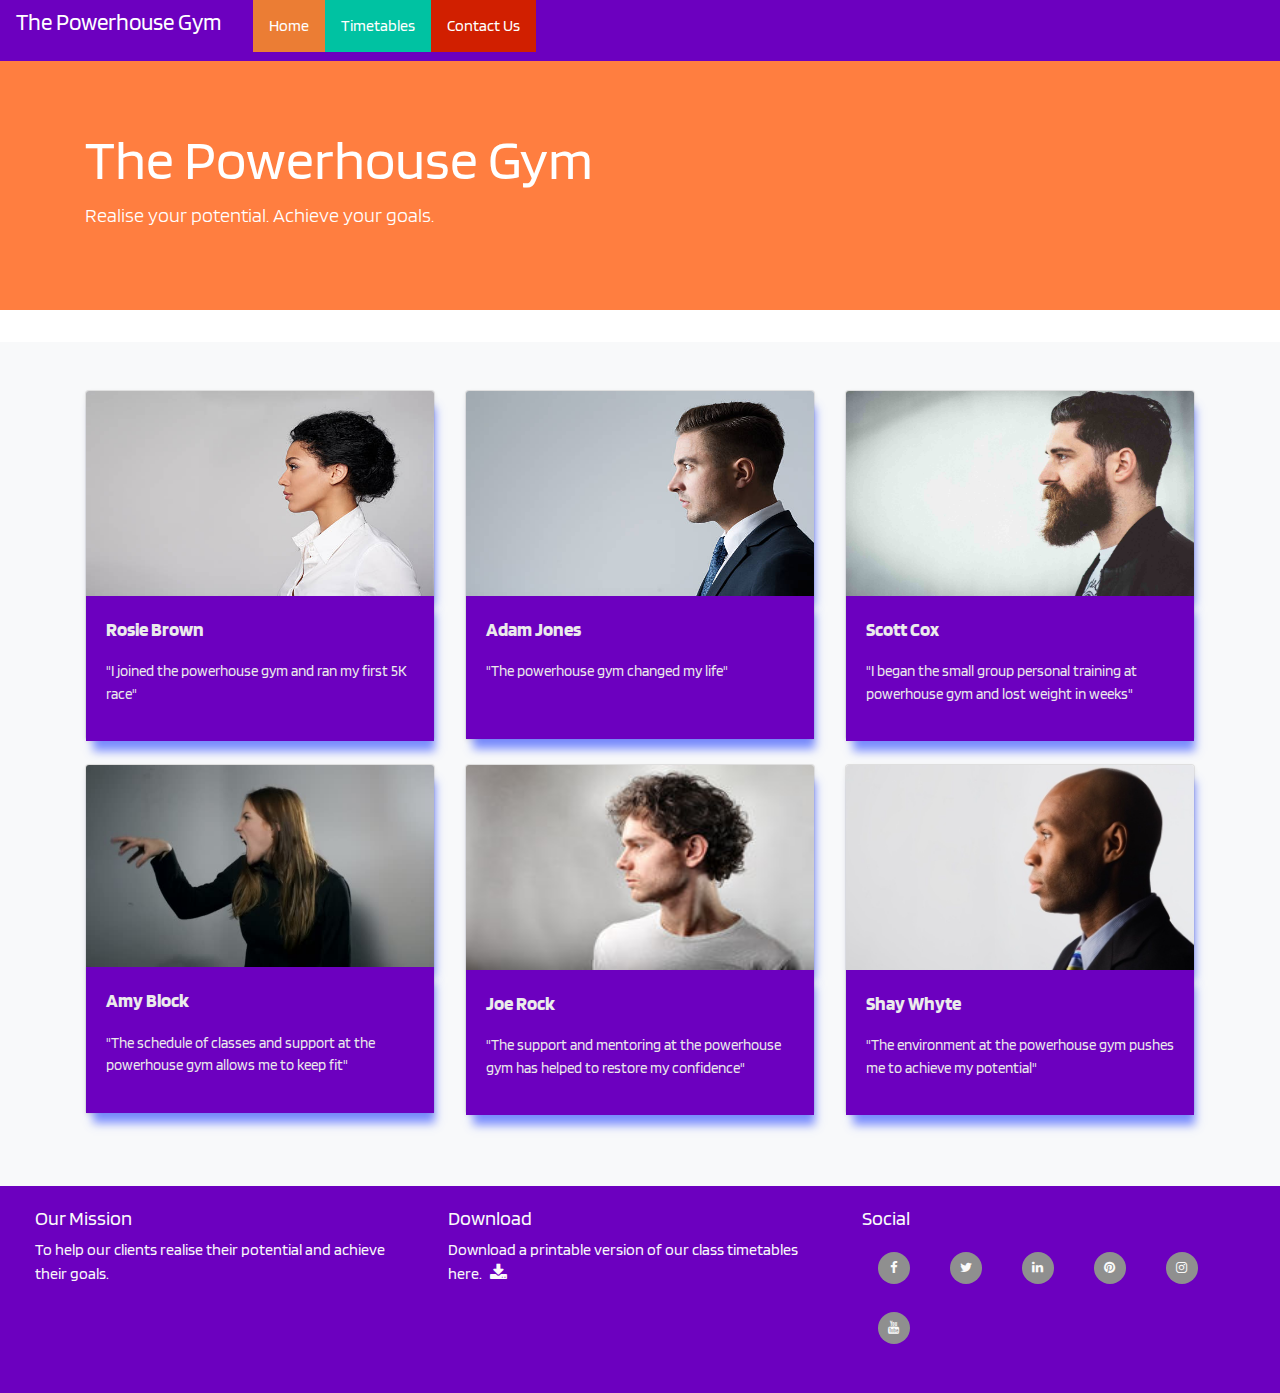
==== commit 3a78168e: "Responsive Navbar" ====
--- a/index.html
+++ b/index.html
@@ -13,27 +13,21 @@
 
     <!–– Responsive ––>
     <meta name="viewport" content="width=device-width, initial-scale=1">
-
 </head>
 
 <body>
 
     <!–– Navbar ––>
 
-    
     <ul class= top-navbar>
 
         <li><a class="navbar-brand" href="#"><p class="brand-text">The Powerhouse Gym</p></a></li>
-        <li><a class="active" href="/index.html">Home</a></li>
+        <li><a class="active" href="index.html">Home</a></li>
         <li><a class="timetables" href="timetables.html">Timetables</a></li>
         <li><a class="contact" href="contact.html">Contact Us</a></li>
 
     </ul>
     
-
-
-    <span> </br> </span>
-
     <!–– Jumbotron ––>
 
     <div class="jumbotron jumbotron-fluid">
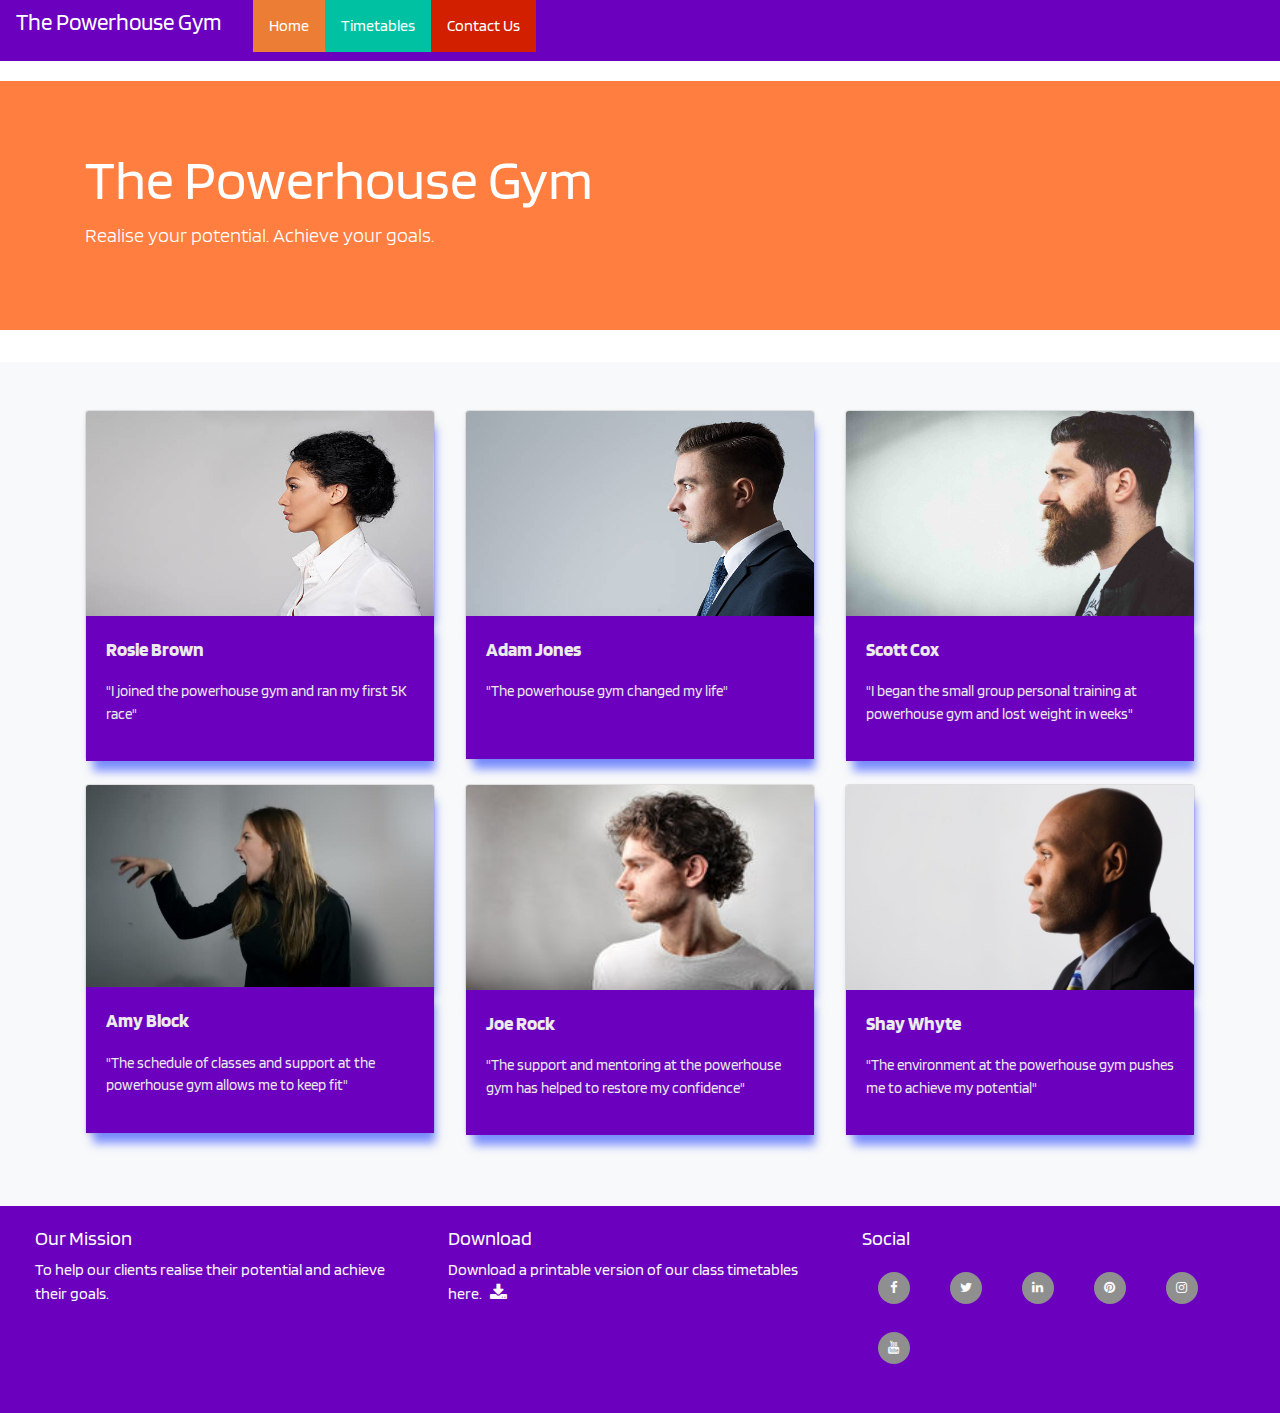
==== commit 99638e5e: "Updated README. Debugged HTML." ====
--- a/index.html
+++ b/index.html
@@ -1,5 +1,5 @@
 <!DOCTYPE hmtl>
-<html>
+<html lang="en">
 
 <head>
     <title>The Powerhouse Gym</title>
--- a/assets/CSS/style.css
+++ b/assets/CSS/style.css
@@ -78,6 +78,10 @@
 
 .brand-text {
   color: white;
+}
+
+.top-navbar {
+  margin-bottom: 20px;
 }
 
 
